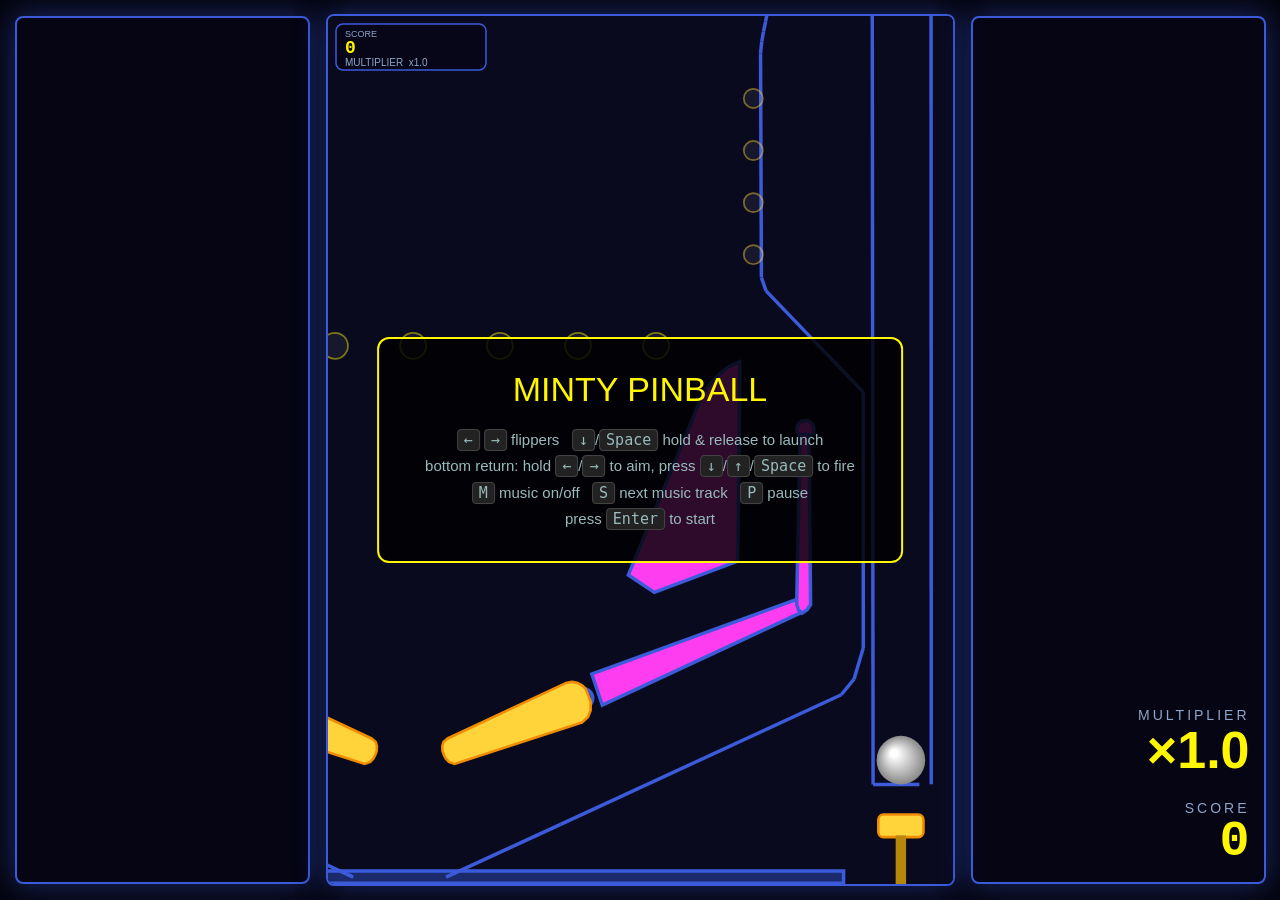
==== pinball/index.html @ 5a0944c6 "Sync pinball game: new trip-hop track and clarified control labels Mirror the latest game.js and ind" ====
<!DOCTYPE html>
<html>
<head>
<meta charset="utf-8">
<title>Minty Pinball</title>
<style>
  html,body{margin:0;height:100%;background:#05050f;color:#fff;
    font-family:"Trebuchet MS",Arial,sans-serif;overflow:hidden}
  #stage{position:relative;height:100%;display:flex;align-items:center;justify-content:center;gap:16px}
  canvas{border:2px solid #3b5bdb;border-radius:8px;box-shadow:0 0 30px #1b2a6b}
  /* side panels (shown only when the window is wide enough; sized by fitView) */
  .panel{box-sizing:border-box;display:none;flex-direction:column;overflow:hidden;
    background:rgba(6,6,22,0.78);border:2px solid #3b5bdb;border-radius:8px;
    box-shadow:0 0 30px #1b2a6b;padding:14px}
  #log{flex:1;display:flex;flex-direction:column;justify-content:flex-end;
    gap:3px;overflow:hidden}
  .logentry{flex:0 0 auto;font-size:24px;line-height:1.25;white-space:nowrap;
    overflow:hidden;text-overflow:ellipsis;text-shadow:0 1px 2px #000}
  #panel-right{justify-content:flex-end;text-align:right}
  #help{display:none;font-size:13px;line-height:1.65;color:#9bb;text-align:left;margin-bottom:auto}
  #help .htitle{font-size:14px;color:#8fa6c8;letter-spacing:3px;margin-bottom:8px}
  #help .row{margin-bottom:4px}
  #mult{margin-bottom:22px}
  .mlabel{font-size:14px;color:#8fa6c8;letter-spacing:3px}
  .mval{font-size:52px;font-weight:bold;color:#fff600;line-height:1.05}
  #scorebox .lbl{font-size:14px;color:#8fa6c8;letter-spacing:3px}
  #bigscore{font-size:50px;font-weight:bold;color:#fff600;
    font-family:'Courier New',monospace;line-height:1.05;overflow-wrap:anywhere;word-break:break-all}
  #msg{position:absolute;top:50%;left:50%;transform:translate(-50%,-50%);
    text-align:center;font-size:34px;color:#fff600;background:rgba(0,0,0,.82);
    padding:28px 46px;border-radius:12px;border:2px solid #fff600;line-height:1.35}
  #msg .hint{display:block;margin-top:14px;font-size:15px;color:#9bb;line-height:1.7}
  kbd{background:#222;border:1px solid #444;border-radius:4px;padding:1px 6px}
</style>
</head>
<body>
<div id="stage">
  <div id="panel-left" class="panel"><div id="log"></div></div>
  <canvas id="c"></canvas>
  <div id="panel-right" class="panel">
    <div id="help">
      <div class="htitle">CONTROLS</div>
      <div class="row"><kbd>←</kbd> <kbd>→</kbd> flippers / return aim</div>
      <div class="row"><kbd>↓</kbd>/<kbd>Space</kbd> hold + release to launch</div>
      <div class="row"><kbd>↓</kbd>/<kbd>↑</kbd>/<kbd>Space</kbd> fire bottom return</div>
      <div class="row"><kbd>M</kbd> music on/off &nbsp; <kbd>S</kbd> next music track &nbsp; <kbd>P</kbd> pause</div>
    </div>
    <div>
      <div id="mult"></div>
      <div id="scorebox"><div class="lbl">SCORE</div><div id="bigscore">0</div></div>
    </div>
  </div>
  <div id="msg">MINTY PINBALL
    <span class="hint">
      <kbd>←</kbd> <kbd>→</kbd> flippers &nbsp; <kbd>↓</kbd>/<kbd>Space</kbd> hold &amp; release to launch<br>
      bottom return: hold <kbd>←</kbd>/<kbd>→</kbd> to aim, press <kbd>↓</kbd>/<kbd>↑</kbd>/<kbd>Space</kbd> to fire<br>
      <kbd>M</kbd> music on/off &nbsp; <kbd>S</kbd> next music track &nbsp; <kbd>P</kbd> pause<br>
      press <kbd>Enter</kbd> to start
    </span>
  </div>
</div>
<script src="box2d.js"></script>
<script src="geom.js"></script>
<script src="encouragements.js"></script>
<script src="game.js"></script>
</body>
</html>
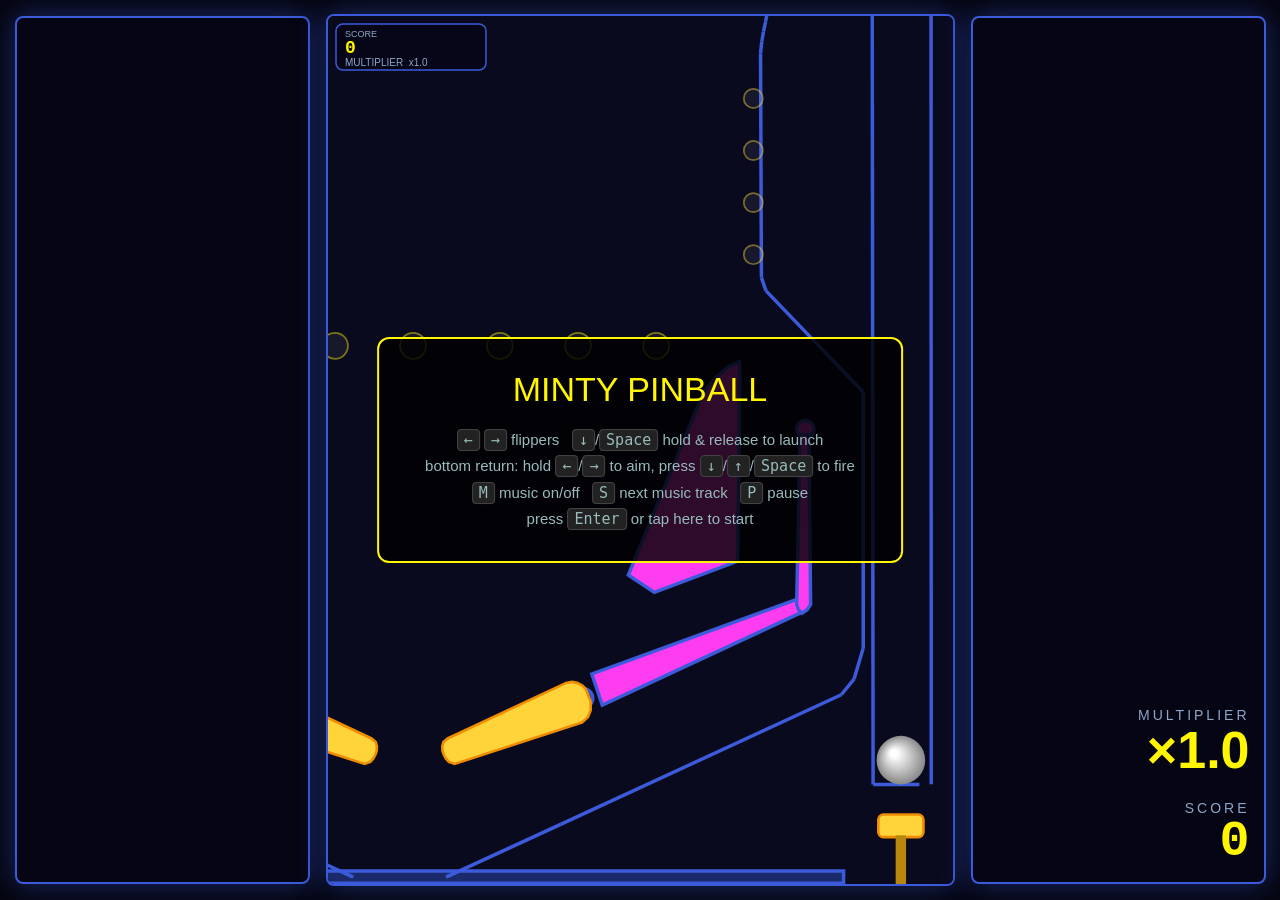
==== commit 8e0a29d0: "Update pinball mobile controls" ====
--- a/pinball/index.html
+++ b/pinball/index.html
@@ -2,6 +2,7 @@
 <html>
 <head>
 <meta charset="utf-8">
+<meta name="viewport" content="width=device-width,initial-scale=1,viewport-fit=cover">
 <title>Minty Pinball</title>
 <style>
   html,body{margin:0;height:100%;background:#05050f;color:#fff;
@@ -31,6 +32,30 @@
     padding:28px 46px;border-radius:12px;border:2px solid #fff600;line-height:1.35}
   #msg .hint{display:block;margin-top:14px;font-size:15px;color:#9bb;line-height:1.7}
   kbd{background:#222;border:1px solid #444;border-radius:4px;padding:1px 6px}
+  #mobile-controls,#settings-btn,#settings-menu{display:none}
+  @media (pointer:coarse){
+    html,body,#stage{touch-action:none;overscroll-behavior:none;-webkit-user-select:none;user-select:none}
+    canvas{max-width:100vw;max-height:100vh;border-radius:0;border-left:0;border-right:0}
+    #msg{width:min(82vw,420px);font-size:28px;padding:22px 28px}
+    #msg .hint{font-size:14px}
+    #mobile-controls{position:fixed;inset:auto 0 calc(12px + env(safe-area-inset-bottom)) 0;
+      z-index:6;display:grid;grid-template-columns:1fr 1fr 1fr;gap:18px;padding:0 18px;pointer-events:none}
+    .touch-btn{pointer-events:auto;height:78px;border-radius:24px;border:2px solid rgba(255,246,0,.75);
+      background:rgba(6,6,22,.68);color:#fff600;font:bold 18px "Trebuchet MS",Arial,sans-serif;
+      box-shadow:0 0 20px rgba(255,246,0,.22),inset 0 0 18px rgba(59,91,219,.32);text-shadow:0 2px 3px #000}
+    .touch-btn.down{background:rgba(255,246,0,.24);transform:translateY(2px)}
+    #launch-btn{height:92px;margin-top:-14px;border-color:#39d3ff;color:#39d3ff}
+    #settings-btn{position:fixed;display:block;z-index:8;right:calc(14px + env(safe-area-inset-right));
+      top:calc(14px + env(safe-area-inset-top));width:52px;height:52px;border-radius:50%;border:2px solid #3b5bdb;
+      background:rgba(6,6,22,.76);color:#fff;font-size:26px;line-height:1;box-shadow:0 0 20px #1b2a6b}
+    #settings-menu{position:fixed;z-index:9;right:calc(14px + env(safe-area-inset-right));
+      top:calc(76px + env(safe-area-inset-top));display:none;flex-direction:column;gap:12px;width:230px;
+      padding:16px;background:rgba(6,6,22,.94);border:2px solid #3b5bdb;border-radius:14px;box-shadow:0 0 30px #1b2a6b}
+    #settings-menu.open{display:flex}
+    .settings-title{font-size:13px;color:#8fa6c8;letter-spacing:3px}
+    .settings-action{height:48px;border-radius:10px;border:1px solid #3b5bdb;background:#101936;color:#fff;
+      font:bold 16px "Trebuchet MS",Arial,sans-serif;text-align:left;padding:0 14px}
+  }
 </style>
 </head>
 <body>
@@ -55,13 +80,27 @@
       <kbd>←</kbd> <kbd>→</kbd> flippers &nbsp; <kbd>↓</kbd>/<kbd>Space</kbd> hold &amp; release to launch<br>
       bottom return: hold <kbd>←</kbd>/<kbd>→</kbd> to aim, press <kbd>↓</kbd>/<kbd>↑</kbd>/<kbd>Space</kbd> to fire<br>
       <kbd>M</kbd> music on/off &nbsp; <kbd>S</kbd> next music track &nbsp; <kbd>P</kbd> pause<br>
-      press <kbd>Enter</kbd> to start
+      press <kbd>Enter</kbd> or tap here to start
     </span>
   </div>
+  <button id="settings-btn" aria-label="Settings">⚙</button>
+  <div id="settings-menu" aria-label="Settings menu">
+    <div class="settings-title">SETTINGS</div>
+    <button id="music-toggle" class="settings-action">Music On/Off</button>
+    <button id="music-switch" class="settings-action">Switch Soundtrack</button>
+  </div>
+  <div id="mobile-controls" aria-label="Mobile controls">
+    <button id="left-btn" class="touch-btn">LEFT</button>
+    <button id="launch-btn" class="touch-btn">LAUNCH</button>
+    <button id="right-btn" class="touch-btn">RIGHT</button>
+  </div>
 </div>
-<script src="box2d.js"></script>
-<script src="geom.js"></script>
-<script src="encouragements.js"></script>
-<script src="game.js"></script>
+<!-- ?v= cache-buster: the host serves .js with a 30-day cache, so bump this version
+     on each deploy to force browsers to fetch updated scripts (index.html itself is
+     revalidated each visit, so the new version propagates immediately). -->
+<script src="box2d.js?v=3"></script>
+<script src="geom.js?v=3"></script>
+<script src="encouragements.js?v=3"></script>
+<script src="game.js?v=3"></script>
 </body>
 </html>
